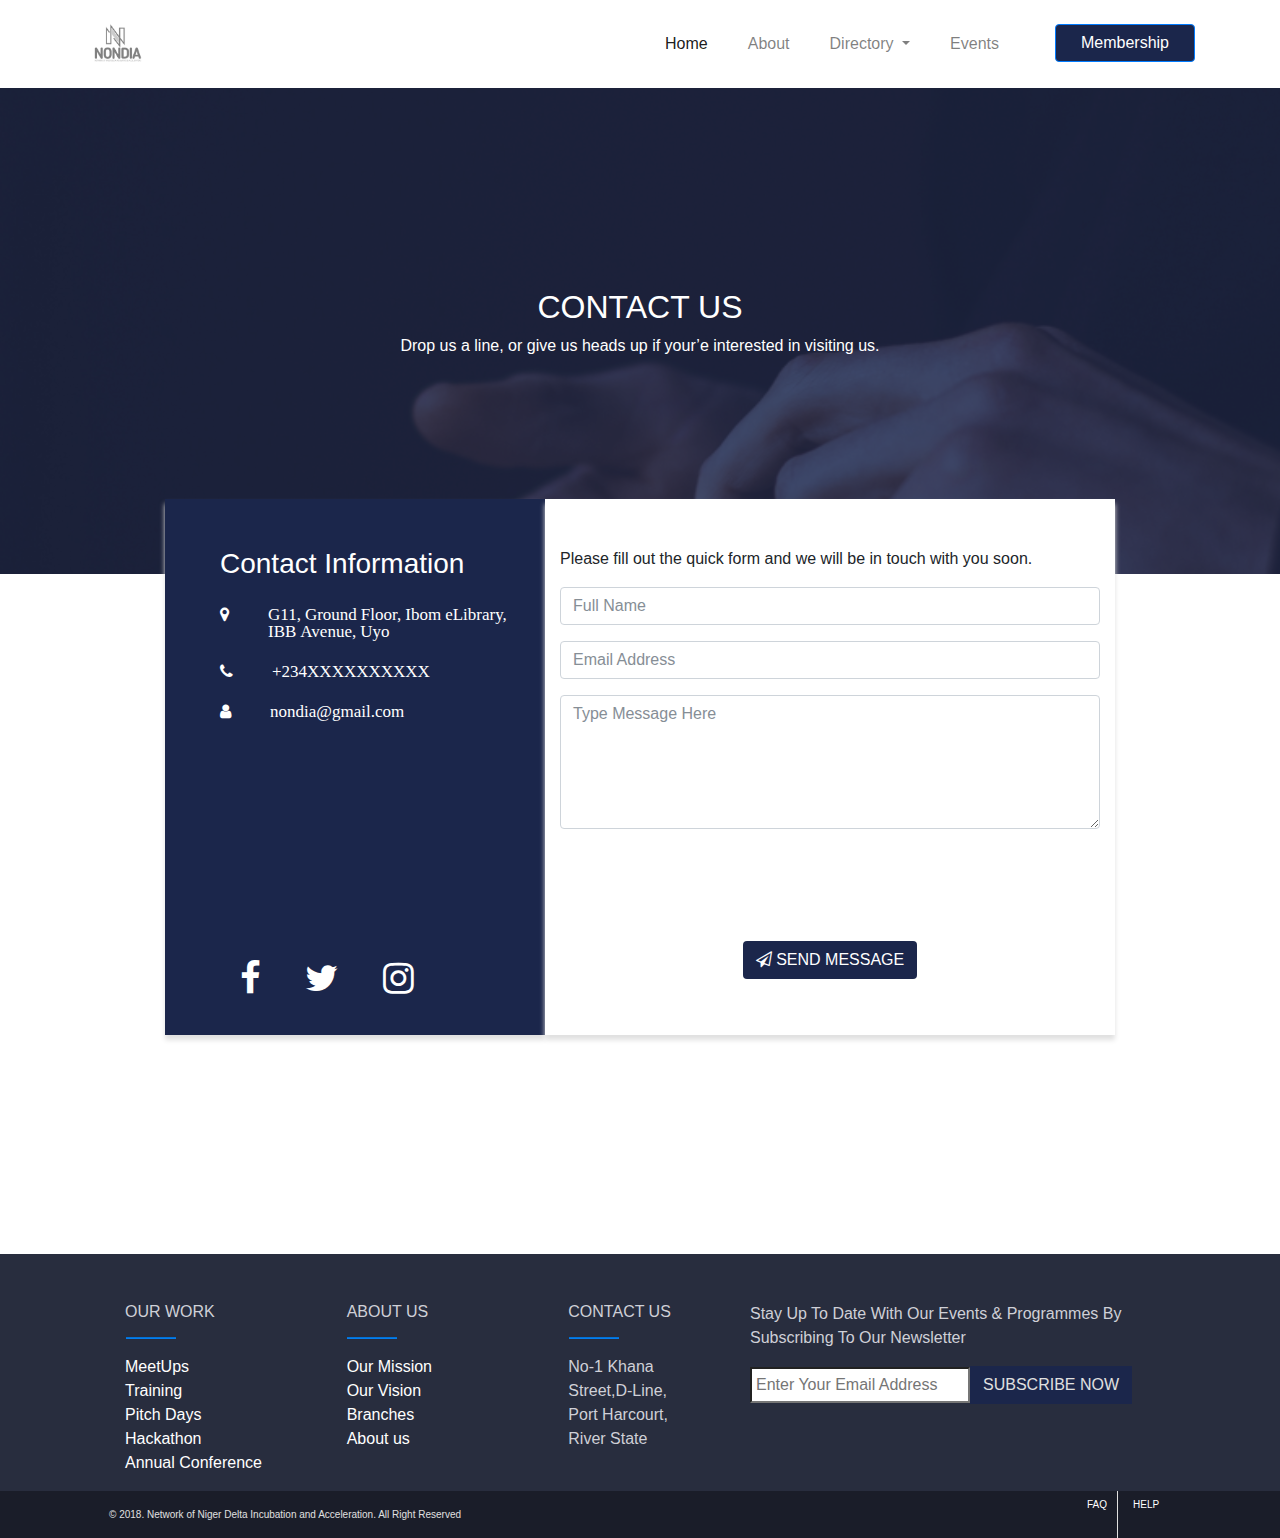
==== contact.html @ c71d53af "fixed" ====
<!doctype html>
<html lang="en">
  <head>
    <title>Nondia</title>
    <!-- Required meta tags -->
    <meta charset="utf-8">
    <meta name="viewport" content="width=device-width, initial-scale=1, shrink-to-fit=no">

    <!--Custome styles-->
    <link rel="stylesheet" href="css/main.css">
    <link rel="stylesheet" href="css/bootstrap.min.css">
    <!-- <link rel="stylesheet" href="css/bootstrap.css"> -->
    <link href="https://maxcdn.bootstrapcdn.com/font-awesome/4.4.0/css/font-awesome.min.css" rel="stylesheet">
    <link rel="stylesheet" href="https://cdnjs.cloudflare.com/ajax/libs/font-awesome/4.7.0/css/font-awesome.min.css">
    <!--External JQuery-->
    <script src="https://ajax.googleapis.com/ajax/libs/jquery/3.3.1/jquery.min.js"></script>
    <script src="https://maxcdn.bootstrapcdn.com/bootstrap/3.3.7/js/bootstrap.min.js"></script>
  
    <!--External Styles-->
    <link rel="stylesheet" href="https://stackpath.bootstrapcdn.com/bootstrap/4.1.3/css/bootstrap.min.css" integrity="sha384-MCw98/SFnGE8fJT3GXwEOngsV7Zt27NXFoaoApmYm81iuXoPkFOJwJ8ERdknLPMO" crossorigin="anonymous">  </head>
  <body>
        <section id="header">
                <nav class="navbar navbar-expand-lg navbar-light mt-2 mb-2">
                    <div class="container">
                        <a class="navbar-brand" href="index.html"><img class="img-fluid" src="img/NONDIA Logo.png" width="65"></a>
                        <button class="navbar-toggler" type="button" data-toggle="collapse" data-target="#navbarSupportedContent" aria-controls="navbarSupportedContent" aria-expanded="false" aria-label="Toggle navigation">
                          <span class="navbar-toggler-icon"></span>
                        </button>
                      
                        <div class="collapse navbar-collapse" id="navbarSupportedContent">
                          <ul class="navbar-nav ml-auto">
                            <li class="nav-item active ">
                              <a class="nav-link mr-4" href="index.html">Home <span class="sr-only">(current)</span></a>
                            </li>
                            <li class="nav-item">
                              <a class="nav-link mr-4" href="#">About</a>
                            </li>
                            <li class="nav-item dropdown">
                              <a class="nav-link dropdown-toggle mr-4" href="#" id="navbarDropdown" role="button" data-toggle="dropdown" aria-haspopup="true" aria-expanded="false">
                                Directory
                              </a>
                              <div class="dropdown-menu" aria-labelledby="navbarDropdown">
                                  <a class="dropdown-item" href="dirlisting.html">All</a>
                                <a class="dropdown-item" href="#">Communities</a>
                                <a class="dropdown-item" href="#">Start-Ups</a>
                                <a class="dropdown-item" href="#">Hubs</a>
                                <a class="dropdown-item" href="#">Others</a>
                                <div class="dropdown-divider"></div>
                                <a class="dropdown-item" href="#"></a>
                              </div>
                            </li>
                            <li class="nav-item mr-5">
                              <a class="nav-link" href="events.html">Events</a>
                            </li>
                            <li class="nav-item ">
                                    <a href="membership.html" type="button" class="btn btn-primary btn-register" role="button">Membership</a>
                            </li>
                          </ul>
                         </div>
                        </div>
                      </nav>
        </section>
        

        <!-- contact section -->
        <section id="contact">
            <div class="overlay">
            <div class="container text-center">
                <div class="contact">
                    <h2>CONTACT US</h2>
                    <p>Drop us a line, or give us heads up if your’e interested in visiting us.</p>
            
                </div>
            </div>
            </div>
        </section>
            <section id="address">
                <div class="container pb-5">
                    <div class="box pb-5 ">
                    <div class="row pb-5 ">
                        <div class="col-md-1"></div>
                        <div class="col-md-4 blue pt-5 con">
                                <div class="row">
                                    <div class="col-md-12">

                                        <ul>
                                <h3>Contact Information</h3>

                                        <li class="si pt-3"><i class="fa fa-map-marker" > <span class="text-center h"> G11, Ground Floor, Ibom eLibrary,<br><span class="ml-5"> IBB Avenue, Uyo</span></span></i></li>
                                    <li class="si pt-3"><i class="fa fa-phone" > <span class="text-center h"> +234XXXXXXXXXX</span></i></li>
                                    <li class="si pt-3"><i class="fa fa-user" ><span class="text-center h"> nondia@gmail.com</span></i></li>
                                </ul>
                                </div>
                                   
                                </div>
                                <div class="bot">
                                    <div class="row">
                                        <div class="col-md-12">
                                        <ul>
                                            <li class="font"> <a href=""> <i class="fa fa-facebook" style="font-size:36px; color: #fff;"></i></a></li>
                                            <li class="font"><a href=""> <i class="fa fa-twitter" style="font-size:36px;color: #fff;"></i></a></li>
                                            <li class="font"><a href=""> <i class="fa fa-instagram" style="font-size:36px;color: #fff;"></i></a></li>
    
                                        </ul>
                                    </div>
                                       
                                    </div>
                                </div>
                            </div>
                        <div class="col-md-6 white pt-5 pb-5 con">
                            <p>Please fill out the quick form and we will be in touch with you soon.</p>

                            <form>
                                    <div class="form-group">
                                      <input type="name" class="form-control hei" id="exampleInputname" aria-describedby="" placeholder="Full Name">
                                    </div>
                                    <div class="form-group">
                                      <input type="email" class="form-control hei" id="exampleInputEmail1"  aria-describedby="emailHelp" placeholder="Email Address">
                                    
                                    </div>
                                    <div class="form-group pb-5">
                                            <textarea class="form-control" id="exampleFormControlTextarea1" rows="5" placeholder="Type Message Here"></textarea>
                                    </div>
                            </form>
                            <div class="text-center pt-5 pb-2">
                            <a href="" class="btn btn-sendd"><span class="fa fa-paper-plane-o"></span> SEND MESSAGE</a>
                        </div>
                        </div>


                        <div class="col-md-1"></div>
                    </div>
                </div>
                </div>
            </section>

        </section>




        <section id="footer">
                <div class="container-fluid container pt-5">
                  <div class="row">
                    <div class="col-md-7 d-md-inline d-none">
                     <div class="row footer-text"> 
                        <div class="col-md-4 col-6">
                           <ul>
                             <h4 class="footer-text">OUR WORK</h4>
                             <hr>
                             <li><a href="#" class="text-white">MeetUps</a></li>
                             <li><a href="#" class="text-white">Training</a></li>
                             <li><a href="#" class="text-white">Pitch Days</a></li>
                             <li><a href="#" class="text-white">Hackathon</a></li>
                             <li><a href="#" class="text-white">Annual Conference</a></li>
                           </ul>
                        </div>
                         <div class="col-md-4 col-6">
                             <ul>
                                 <h4 class="footer-text">ABOUT US</h4>
                                 <hr>
                                 <li><a href="#" class="text-white">Our Mission</a></li>
                                 <li><a href="#" class="text-white">Our Vision</a></li>
                                 <li><a href="#" class="text-white">Branches</a></li>
                                 <li><a href="#" class="text-white">About us</a></li>
                                
                               </ul>
                         </div>
                          <div class="col-md-4 col-6">
                             <ul>
                                 <h4 class="footer-text">CONTACT US</h4>
                                 <hr>
                                 <li>No-1 Khana Street,D-Line,<br>Port Harcourt,<br> River State</li>
                              </ul>
                             </div>
                       </div>
                    </div> 
                    <div class="col-md-5 footer-text">
                       <div class=""> 
                        <p>Stay Up To Date With Our Events & Programmes By Subscribing To Our Newsletter</p>
                            <form class="form-inline my-2">
                               <input class="input-subscribe " type="search" placeholder="Enter Your Email Address" aria-label="Search">
                               <button class="btn btn-subscribe w-55 " type="submit">SUBSCRIBE NOW</button>
                             </form>
             
                    </div>
                  </div>
                </div>
                </div>
                </div>
             </section>
             
             <section id="end">
                 <div class="container ">
                     <div class="row pl-4">
                       <div class="col-md-10 col-12">
                         <p class="mx-auto py-0 px-0 my-3 end-text"> &copy 2018. Network of Niger Delta Incubation and Acceleration. All Right Reserved</p>
                       </div>
                       <div class="col-md-1">
                           <a href="#"><p class="d-md-inline d-none mx-auto py-0 px-0 my-3 pl-5 end-text text-white">FAQ</p></a>
                       </div>
                         <div class="col-md-1 col-line">
                             <a href="#"><p class="d-md-inline d-none mx-auto py-0 px-0 my-3 end-text text-white">HELP</p></a>
                         </div>
                     </div>
             </section>

      
    <!-- Optional JavaScript -->
    <!-- jQuery first, then Popper.js, then Bootstrap JS -->
    <script src="https://code.jquery.com/jquery-3.3.1.slim.min.js" integrity="sha384-q8i/X+965DzO0rT7abK41JStQIAqVgRVzpbzo5smXKp4YfRvH+8abtTE1Pi6jizo" crossorigin="anonymous"></script>
    <script src="https://cdnjs.cloudflare.com/ajax/libs/popper.js/1.14.3/umd/popper.min.js" integrity="sha384-ZMP7rVo3mIykV+2+9J3UJ46jBk0WLaUAdn689aCwoqbBJiSnjAK/l8WvCWPIPm49" crossorigin="anonymous"></script>
    <script src="https://stackpath.bootstrapcdn.com/bootstrap/4.1.2/js/bootstrap.min.js" integrity="sha384-o+RDsa0aLu++PJvFqy8fFScvbHFLtbvScb8AjopnFD+iEQ7wo/CG0xlczd+2O/em" crossorigin="anonymous"></script>
  </body>
</html>
---- css/main.css ----
@import url('https://fonts.googleapis.com/css?family=Open+Sans:600'); 
.navbar{
    background-color: #ffffff;
    /* position: fixed !important;
    z-index: 100;
    top:0;
    width: 100%;
    opacity: 0.33; */
}
/* contact section */
#contact{
    background-image: url('../img/contact.png');
    background-size:cover;
    width:100%;
    background-attachment: fixed;
        background-position: center;
        background-repeat: no-repeat;
        background-size: cover;
        background-blend-mode:darken;
}
.overlay{
    background: rgba(27, 38, 75, 0.7);
    width: 100%;
    height: 100%;
    position: relative;
}
.contact{
    padding: 200px 0px;
    text-align: center;
    color: #fff;
}
 .white{
    background: #fff;
   
}
.blue{
    background: #1B264B;
    color: white;
   

} 

.bot{
    padding-top: 200px;
    bottom: 0;
    color: white;
}
.si{
    list-style: none;
    display: inline-block;
}
.font{
    display: inline-block;
    padding: 20px;
}
.h{
    font-size: 17px;
    margin-left: 35px;
}
#address{
    background: #fff;
}
.box{
    /* padding: 10px 0px; */
    position: relative;
    top: -75px;

}
.con{
    box-shadow: 0px 5px 5px #E0E0E0;

}
.btn-sendd{
    background: #1B264B;
    color: white;
}



.hero-text-1{
    font-size: 12px;
}
.btn-register{
    background-color: #1B264B !important;
    border-radius: 0px;
    color:#fff;
    width: 140px;
}
.btn-register:hover{
    background-color: #1E3272 !important;
    color: #ffffff;
}
.btn-about{
    background-color: #1E3272!important;
    color:#fff !important;
}
.btn-about:hover{
    background-color: #1B264B !important;
    border-radius:0px;
}
#hero{
    /* background:linear-gradient( to bottom left,#152458  , rgba(17, 25, 53, 0.99), #fcfcfc); */
    background: #1E3272;
    color:#fff;
    width: 100%;
}
.hero-bg{
    background: url('../img/map-delta.svg') no-repeat;
    
}
.map-text{
    font-size:10px;
     
}
.map-state{
    color:#ffffff;
    font-size: 9px;
    padding-left:252px;
    display:inline-block;
 }
  
.what-promote{
    border-radius: 5px;
    background-color:#1B264B;
    padding:7px 7px 7px 7px;
}
.what-text{
    text-transform: uppercase;
    color:#1B264B;
}
.what-text-1{
    color:#3C3737;
}
.what-h4, .what-p{
    color:#3C3737;
}
.what-p{
    font-size: 16px;
    color:#3C3737;
}
#project{
    background: url('../img/project-bg.png') no-repeat !important;
    /* background-size: cover; */
    padding-bottom:3px;
    /* background-color: #1E3272 !important; */
  
}
.project{
    background-color: #1F3272 !important;
    height: 35%;
    width: 100%;
    position: absolute;
    opacity: 0.7;
}
.project-content{
	font-family: Arial;
	 
	text-align: center;	
  }
  
  /*-=-=-=-=-=-=-=-=-=-=-=- */
  /* Column Grids */
  /*-=-=-=-=-=-=-=-=-=-=-=- */
  
  .col_half { width: 49%; };
  .col_third { width: 32%; }
  .col_fourth { width: 23.5%; }
  .col_fifth { width: 18.4%; }
  .col_sixth { width: 15%; }
  .col_three_fourth { width: 74.5%;}
  .col_twothird{ width: 66%;}
  .col_half,
  .col_third,
  .col_twothird,
  .col_fourth,
  .col_three_fourth,
  .col_fifth{
	  position: relative;
	  
	  float: left;
	  margin-right: 1%;
	  margin-bottom: 20px;
  }
  .end { margin-right: 0 !important; }
  /* Column Grids End */
  
  .wrapper { 
      width:100%; 
     margin: 30px auto;
     position: relative;
    }
  .counter { 
       
    }
    
  .count-title { 
      font-size: 24px; 
      /* font-weight: normal;  
       margin-top: 10px; 
      margin-bottom: 0;   */
      text-align: center; 
      border-radius:50px;
      columns: #111111;
      background-color: #fcfcfc;
      width:100px;
      height:100px;
      padding:38px 38px 38px 38px;
      margin-left:30%;
    }
  .count-text { 
      font-size: 18px; 
      font-weight: normal;  
      color:#E0E0E0;
      text-align: center; 
    }

  #made{
      padding:1em;
  }
  .made-h4{
  text-transform: uppercase;
  color:#1B264B;
 }
 .carousel-indicators li{
    border-radius:50%;
    width:10px !important;
    height: 10px !important;
    background:#000 !important;
 }
 
 /* .last{
     position: absolute;
     padding-top:60em;
     padding-bottom:-550px !important;
 } */
 .made-img{
     border-radius:90px;
     height: 60px;
     width: 60px;
     border:1px solid rgba(0, 0, 0, 0.25);
     padding:10px 10px 10px 10px;
 }
 .link{
     color:#047DED;
 }

 .round{
     
     align-content: space-around;
     border-radius:100%;
     border:1px solid #E0E0E0;
    padding: 5px 5px 5px 5px;
 }
 .event-bg{
     background: url('../img/nondia-facebook-1.png') no-repeat;
     background-size: cover;
     height:300px;
     margin-left:-50px; 
 }
 .event-bg-img{
    background: url('../img/nondia-facebook.png') no-repeat;
    background-size: cover;
    height:300px;
    margin-left: 40px;
 }
 .event{
     border:1px solid #fcfcfc;
     background-color: #ffffff;
     height: 60%;
     position: relative;
     top:17%;
     align-content: center;
     left:20px;
     width:90%;
 }
.event-title{
    font-size: 14px;
}
 .time-event{
     font-size: 14px;
     font-style: bold;
 }
 .btn-view{
    background-color: #1B264B !important;
 }
 .btn-view:hover{
    background-color: #1E3272 !important;
    color: #ffffff;
}
 
/* Membership section */
#membership{
    background: url('../img/membership-hero.png') no-repeat;
    background-size: cover;
    height:200px;
    padding:30px;
}
.mem{
   
    font-size: 40px;
}
#form{
    padding-top:40px;
}
.member-form{
    border:1px solid #CFD0D7;
    padding:3px;
}
.member-label{
    color:#282020;
    font-size: 16px;
}
.btn-submit{
    background-color:#1B264B;
    color:#CFD0D7;
    border-radius:0px !important;
    width:120px;
}
/* .light{
    background-color:#fcfcfc !important;
    color:#fcfcfc;
}
.light.active:hover{
    background-color:#1B264B !important;
} */
#footer{
    background-color: #282D3E;
    color:#ffffff;
}
.footer-text{
    font-size: 16px;
    color: #CFD0D7;
}
li{
    list-style: none;

}
hr{
    position: relative;
    right:50px;
    width: 50px;
    height: 1px !important;
    background-color:#047DED !important;
}
.input-subscribe{
    padding:4px;
    width:220px;
}
.btn-subscribe{
    border-radius:0px !important;
    background-color: #1B264B;
    color: #E0E0E0; 
    
}

#end{
    background-color:  #1A1D29;
    color:#E0E0E0;
     
}
.end-text{
  font-size: 10px;
}
.col-line{
    border-left:1px solid #E0E0E0; 
   

}

 @media  (max-width: 767px){
     .card{
         height: 82%;
     }
     .col-line{
         visibility: hidden;
     }
       
     .btn-view{
         position: relative;
         top:20px;
     }
     .btn-register{
          
          width: 100%;
        margin-bottom: 9px;
     }
     .btn-submit{
         width:100%;
     }
    .mem{
         font-size:26px;
     }
     .what-promote, .made-img{ 
         position: relative;
         left:43%;
         
     }
     .what-p, .what-h4, .p{
         text-align: center;
     }
     .link{
        position: relative;
         left:35%;
     }
     #made, #communities{
        position: relative;
        top:-20px;
     }
     #map{
         position: relative;
         top:-130px;
         text-align: center;
     }
     .event-bg-img{
         margin:30px;
     }
     .event-bg{
         margin:20px;
     }
     hr{
         position: relative;
         margin-left:85px;
     }
     .count-title{
         border-radius:50px;
         width:50px;
         height: 50px;
         margin-left: 15px;
         padding:11px;
         text-align: center;
         color:#3C3737;
         font-size: 20px;
     }
     #project{
         
         padding-top:35px;
     }
     .project{
         height: 4%;
     }
     .count-text{
         font-size: 12px;
     }
     .input-subscribe,.btn-subscribe{
         width:100%;
     }
     .btn-subscribe{
        margin-top:12px;
     }
     .footer-text{
         font-size: 12px;
     }
 }
  

 /* Directory Listing CSS */
 .incubate {
    background: linear-gradient(rgba(27, 38, 75, 0.7), rgba(27, 38, 75, 0.7)), url('../img/akwa.jpeg') no-repeat;
    background-size: cover;
    height:600px;
  }
  .explore {
      margin-top: 200px;
  }
  .navdir {
      background-color: #EFEEEE;
  }
  .navdir a {
      color: #1B264B !important;
  }
  .navdir a:active {
      color: #fff !important;
      background-color: #1E3272 !important;
  }
  .vert-line {
      border-left: 3px solid #CB1010;
      height: 25px;
      position: absolute;
      margin-left: -3px;
  }
  .memb2 {
      height: 11px;
      width: 11px;   
  }
  .members {
      font-size: 0.7em;
     
  }
  .join {
      float: right;
      font-size: 0.8em;
      color: #CB1010;
  }
  .join:hover {
      text-decoration: none;
      color: rgb(136, 33, 33);
  }
  .card-img-top {
    height: 200px;
  }
  .toggle1{
      height: 40px;
      width: 40px;   
  }
  .reddish {
      color: #CB1010;
  }
  .listing {
      float: right;
  }
/* End of Directory Listing CSS */
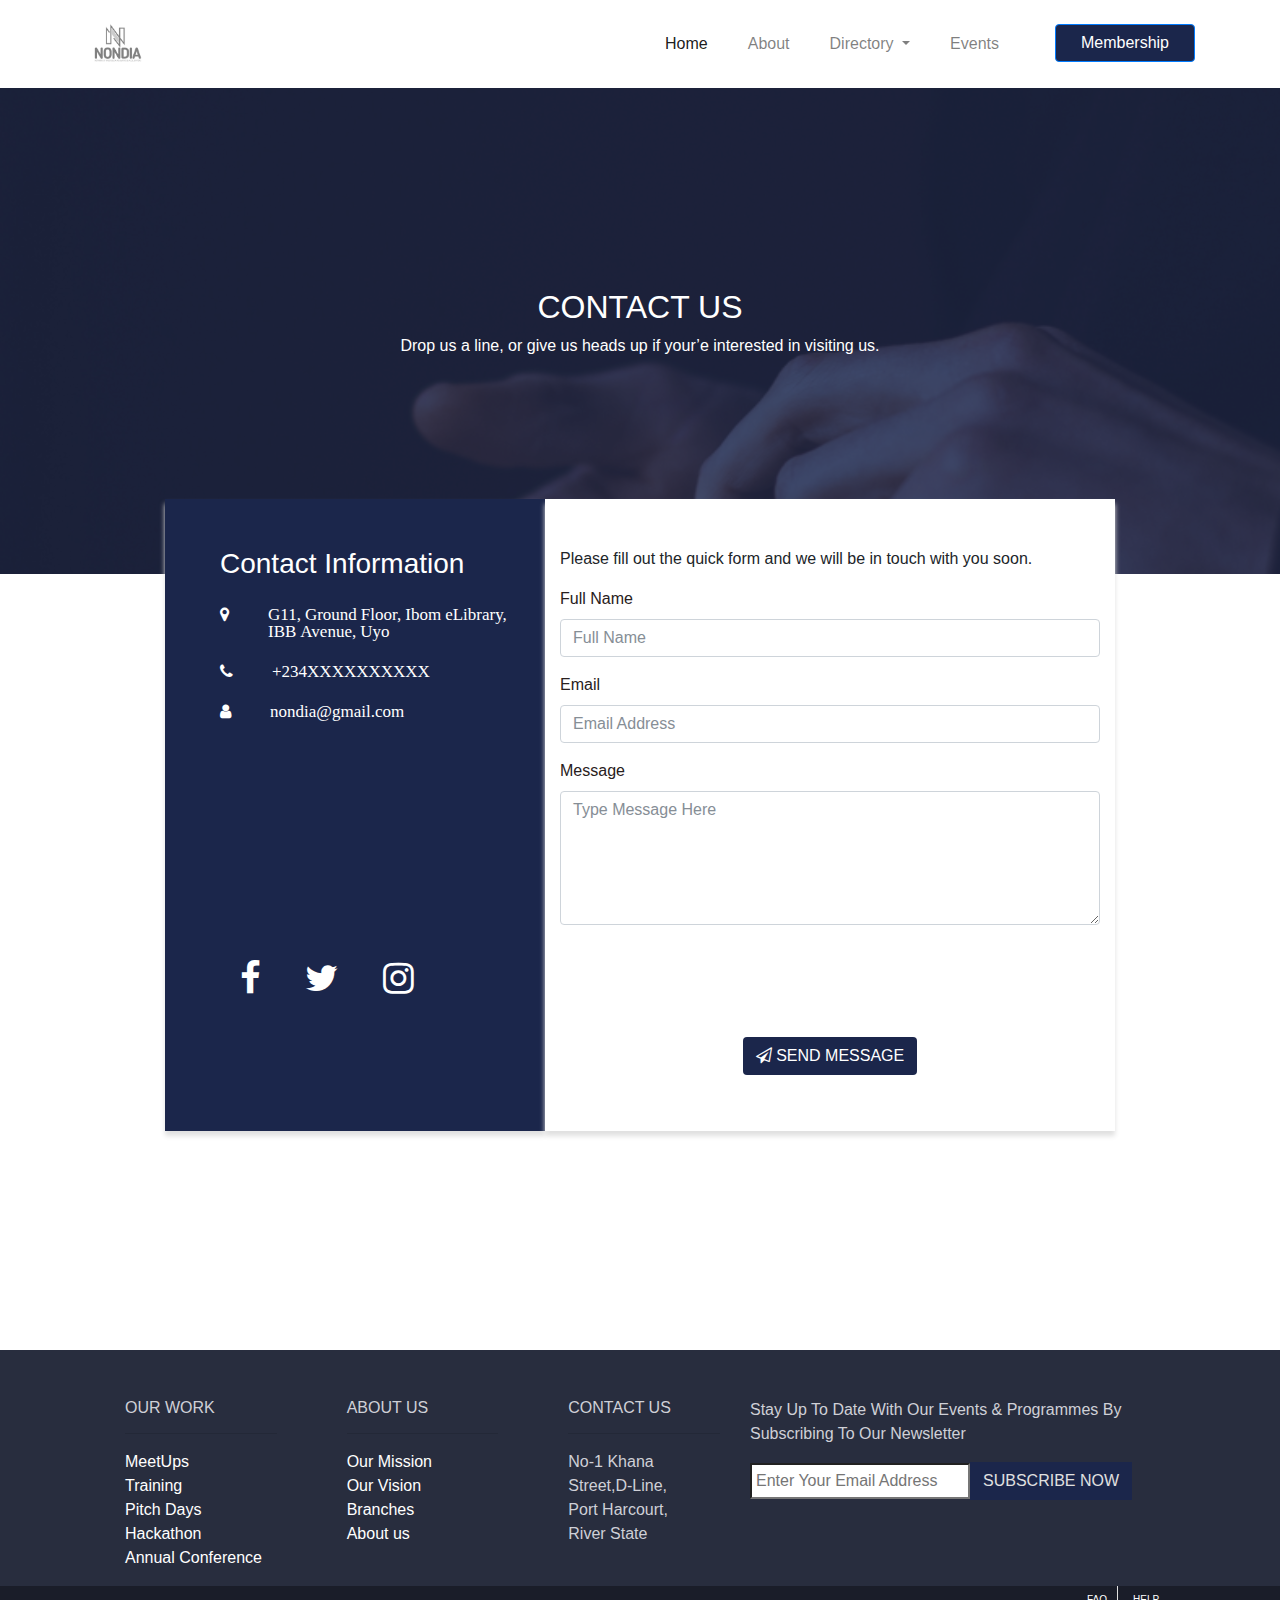
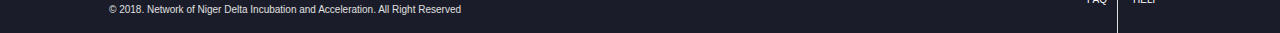
==== commit 22d89627: "contact" ====
--- a/contact.html
+++ b/contact.html
@@ -112,13 +112,17 @@
 
                             <form>
                                     <div class="form-group">
+                                        <label for="inputFirstname" class="member-label">Full Name</label>
+                                        
                                       <input type="name" class="form-control hei" id="exampleInputname" aria-describedby="" placeholder="Full Name">
                                     </div>
                                     <div class="form-group">
+                                     <label for="inputFirstname" class="member-label">Email</label>                                        
                                       <input type="email" class="form-control hei" id="exampleInputEmail1"  aria-describedby="emailHelp" placeholder="Email Address">
                                     
                                     </div>
                                     <div class="form-group pb-5">
+                                         <label for="inputFirstname" class="member-label">Message</label>                                        
                                             <textarea class="form-control" id="exampleFormControlTextarea1" rows="5" placeholder="Type Message Here"></textarea>
                                     </div>
                             </form>
--- a/css/main.css
+++ b/css/main.css
@@ -189,9 +189,9 @@
      margin: 30px auto;
      position: relative;
     }
-  .counter { 
+  /* .counter { 
        
-    }
+    } */
     
   .count-title { 
       font-size: 24px; 
@@ -323,6 +323,129 @@
 .light.active:hover{
     background-color:#1B264B !important;
 } */
+/* about section */
+#about{
+    background: linear-gradient(rgba(27, 38, 75, 0.7), rgba(27, 38, 75, 0.7)), url('../img/about-hero.png') no-repeat fixed;
+    background-size: cover;
+    height: 400px;
+}
+.about-h4 {
+    padding-top:90px !important;
+    font-size:45px;
+}
+
+.text-about{
+    font-size:16px;
+}
+.about-hr{
+    width:14%;
+    background-color: #C4C4C4;
+    height: 1%;
+    position: relative;
+    left:-43%;
+}
+.h3-about{
+    color:#1B264B;
+}
+ 
+.text-about-p{
+    color:#3C3737;
+}
+.mission-icons{
+    display: inline-block;
+    list-style: none;
+    margin-right:50px;
+}
+.mission-text{
+    margin-left:-20px;
+}
+.mission-icon{
+    box-shadow:2px 2px 5px 2px rgb(197, 197, 197);
+    width: 82%;  
+}
+.vision-hr{
+    width:12%;
+    background-color: #C4C4C4;
+    height: 5%;
+    align-content: center;
+    position: relative;
+    right:43%;
+}
+.vision-icons{
+    list-style: none;
+    display: inline-block;
+}
+.vision-icon{
+    box-shadow:2px 2px 5px 2px rgb(197, 197, 197);
+    width: 82%; 
+    margin-right:40px; 
+}
+#people{
+    background-color:rgba(196, 196, 196, 0.13);
+    padding:40px;
+}
+.people-1{
+    background-color:rgba(0, 0, 0, 0.25) !important;
+}
+
+#projec{
+    background: linear-gradient(rgba(27, 38, 75, 0.7), rgba(27, 38, 75, 0.7)), url('../img/project-bg-hero.png') no-repeat fixed;
+    background-size: cover;
+    height: 440px;
+}
+.projec-text{
+    padding-top:150px;
+}
+.fa-project{
+    border:1px solid #dad9d9;
+    padding:10px 10px 10px 10px ;
+}
+.project-image{
+    position: absolute;
+    top: 0;
+    bottom: 0;
+   
+    right: 4%;
+    height: 100%;
+    width: 92%;
+    opacity: 0;
+    transition: .5s ease;
+    background-color: #1B264B;
+   
+  }
+
+.project-overlay:hover .project-img {
+ display: block;
+  width: 100%;
+  height: auto;
+  transition: .5s ease;
+
+  }
+  .project-overlay:hover .project-image {
+    opacity: 0.92;
+    
+  }
+  .overlay-icon{
+      border-radius:100%;
+      border:1px solid #fcfcfc;
+      width: 230;
+      
+      padding:10px 10px 10px 10px;
+  }
+  
+  .text-pro {
+    color: white;
+    position: absolute;
+    top: 50%;
+    left: 50%;
+    -webkit-transform: translate(-50%, -50%);
+    -ms-transform: translate(-50%, -50%);
+    transform: translate(-50%, -50%);
+    
+  }
+
+
+
 #footer{
     background-color: #282D3E;
     color:#ffffff;
@@ -335,7 +458,7 @@
     list-style: none;
 
 }
-hr{
+.hr{
     position: relative;
     right:50px;
     width: 50px;
@@ -390,7 +513,7 @@
     .mem{
          font-size:26px;
      }
-     .what-promote, .made-img{ 
+       .made-img{ 
          position: relative;
          left:43%;
          
@@ -436,7 +559,7 @@
          padding-top:35px;
      }
      .project{
-         height: 4%;
+         height:5%;
      }
      .count-text{
          font-size: 12px;
@@ -447,8 +570,60 @@
      .btn-subscribe{
         margin-top:12px;
      }
+
+     .mission-icons{
+         margin-right:20px;
+         align-content: center;
+     }
+     .mission-icon{
+         box-shadow: 0px 0px 0px 0px #ffffff;
+     }
+     .icon-3{
+        padding-left:9px;
+     }
+     .icon-2{
+        padding-left:9px; 
+     }
+     .vision-p{
+        text-align: center !important;
+     }
+    
+     .mission-p{
+        text-align: center;
+     }
+     
+     .h5-vision, .h5-mission, .h5-people{
+        text-align: center;
+     }
+     .about-hr{
+         position: relative;
+         left:-25%;
+         width:26%;
+     }
+     .vision-hr{
+         position: relative;
+         left:10%;
+         width:100px;
+     }
+     .pp{
+        position: relative;
+        left:1%;
+        width:100px;
+     }
+     .mission-hr{
+        position: relative;
+        left:12%;
+        width:100px;
+     }
+     .mission-text{
+         font-size: 10px;
+         margin-left:1px !important;
+     }
+
      .footer-text{
          font-size: 12px;
+         text-align: center;
+          
      }
  }
   
@@ -508,4 +683,178 @@
   .listing {
       float: right;
   }
-/* End of Directory Listing CSS */+/* End of Directory Listing CSS */
+
+
+
+/* Blog Page CSS */
+#blog-body {
+    font-family: 'Open Sans', sans-serif;
+}
+.header{
+    background: linear-gradient(rgba(27, 38, 75, 0.75), rgba(27, 38, 75, 0.75)), url('../img/bloghead.png') no-repeat;
+    background-size: cover;
+    height:600px;
+}
+.search {
+    width: 80px !important;
+    background:rgba(27, 38, 75, 0.75);
+    border-color: #1B264B;
+}
+.search1 {
+    background-color: #1B264B;
+    border-color: #1B264B;
+    color: #fff;
+}
+.thumbnail {
+    height: 48px;
+    width: 48px;
+    border-radius: 100%;
+}
+.head-text {
+    padding-top: 150px;
+}
+.info-text {
+    position: relative;
+    font-size: 14px;
+    color: #3C3737;
+    right: 30px;
+   
+}
+.info-mail {
+    position: relative;
+    font-size:10px;
+    right: 30px;
+    top: -20px;
+    margin-bottom: -60px;
+    color: #3C3737;
+}
+.p-text {
+    font-size: 8px;
+    color: #1B264B;
+}
+.p-text2 {
+    font-size: 12px;
+    color: #1B264B;
+}
+.p-text3 {
+    color: #333333;
+    font-size: 3px;
+}
+.vid-button {
+    background-color: #1B264B;
+    color: #fff;
+}
+.vid-button2 {
+    background-color: #1B264B;
+    color: #fff;
+    width:25px;
+    height: 10px;
+    font-size: 3px;
+    align-items: center;
+    float: right;
+    margin-top: -10px;
+}
+.p-title {
+    color: #1991EB;
+    font-size: 12px;
+}
+.p-title2 {
+    color: #1991EB;
+    font-size: 18px;
+}
+.p-title3 {
+    color: #1B264B;
+    font-size: 14px;
+    margin-bottom: -20px;
+}
+.p-title4 {
+    color: #1B264B;
+    font-size: 14px;
+    margin-bottom: -40px;
+}
+.p-title5 {
+    color: #1991EB;
+    font-size: 6px;
+    margin-top: -10px;
+    margin-bottom: 5px;
+}
+.p-title6 {
+    font-size: 6px;
+    color: #333333;
+}
+.h-title {
+    font-size: 18px;
+    color: #1B264B;
+}
+.h-title2 {
+    font-size: 22px;
+    color: #333333;
+}
+.hub-text {
+    color: #1991EB;
+}
+.card-box {
+    box-shadow: 0 0 30px rgba(0, 0, 0, 0.1);
+}
+.underlay {
+    background-color: #C5D0DE;
+    height: 170px;
+    position: relative;
+    z-index: -1;
+    margin-top: -50px;
+}
+.counter {
+    color: #3C3737;
+    font-size: 14px;
+    padding-top: 10px;
+}
+.svg-img {
+    height: 7px;
+    width: 7px;
+    color: #1B264B;    
+}
+.svg-img1 {
+    height: 11px;
+    width: 11px;
+    color: #1B264B;
+}
+.hor-line {
+    margin-bottom: 0;
+    top: -20px;
+    margin-top: 11px;
+}
+.read-more {
+    position: relative;
+    text-align: right;
+    color: #333333;
+    left: 940px;
+
+}
+
+@media (max-width:1024px) {
+    .header{
+        background: linear-gradient(rgba(27, 38, 75, 0.75), rgba(27, 38, 75, 0.75)), url('../img/bloghead.png') no-repeat;
+        background-size: cover;
+        height:600px;
+        background-position: 50%;
+    }
+    .info-text {
+        position: relative;
+        font-size: 11px;
+        color: #3C3737;
+        right: 30px;
+    }
+    .counter {
+        color: #3C3737;
+        font-size: 11px;
+        padding-top: 10px;
+    }
+    .read-more {
+        position: relative;
+        text-align: right;
+        color: #333333;
+        left: 180px;
+    }
+}
+/* End of Blog Page CSS */